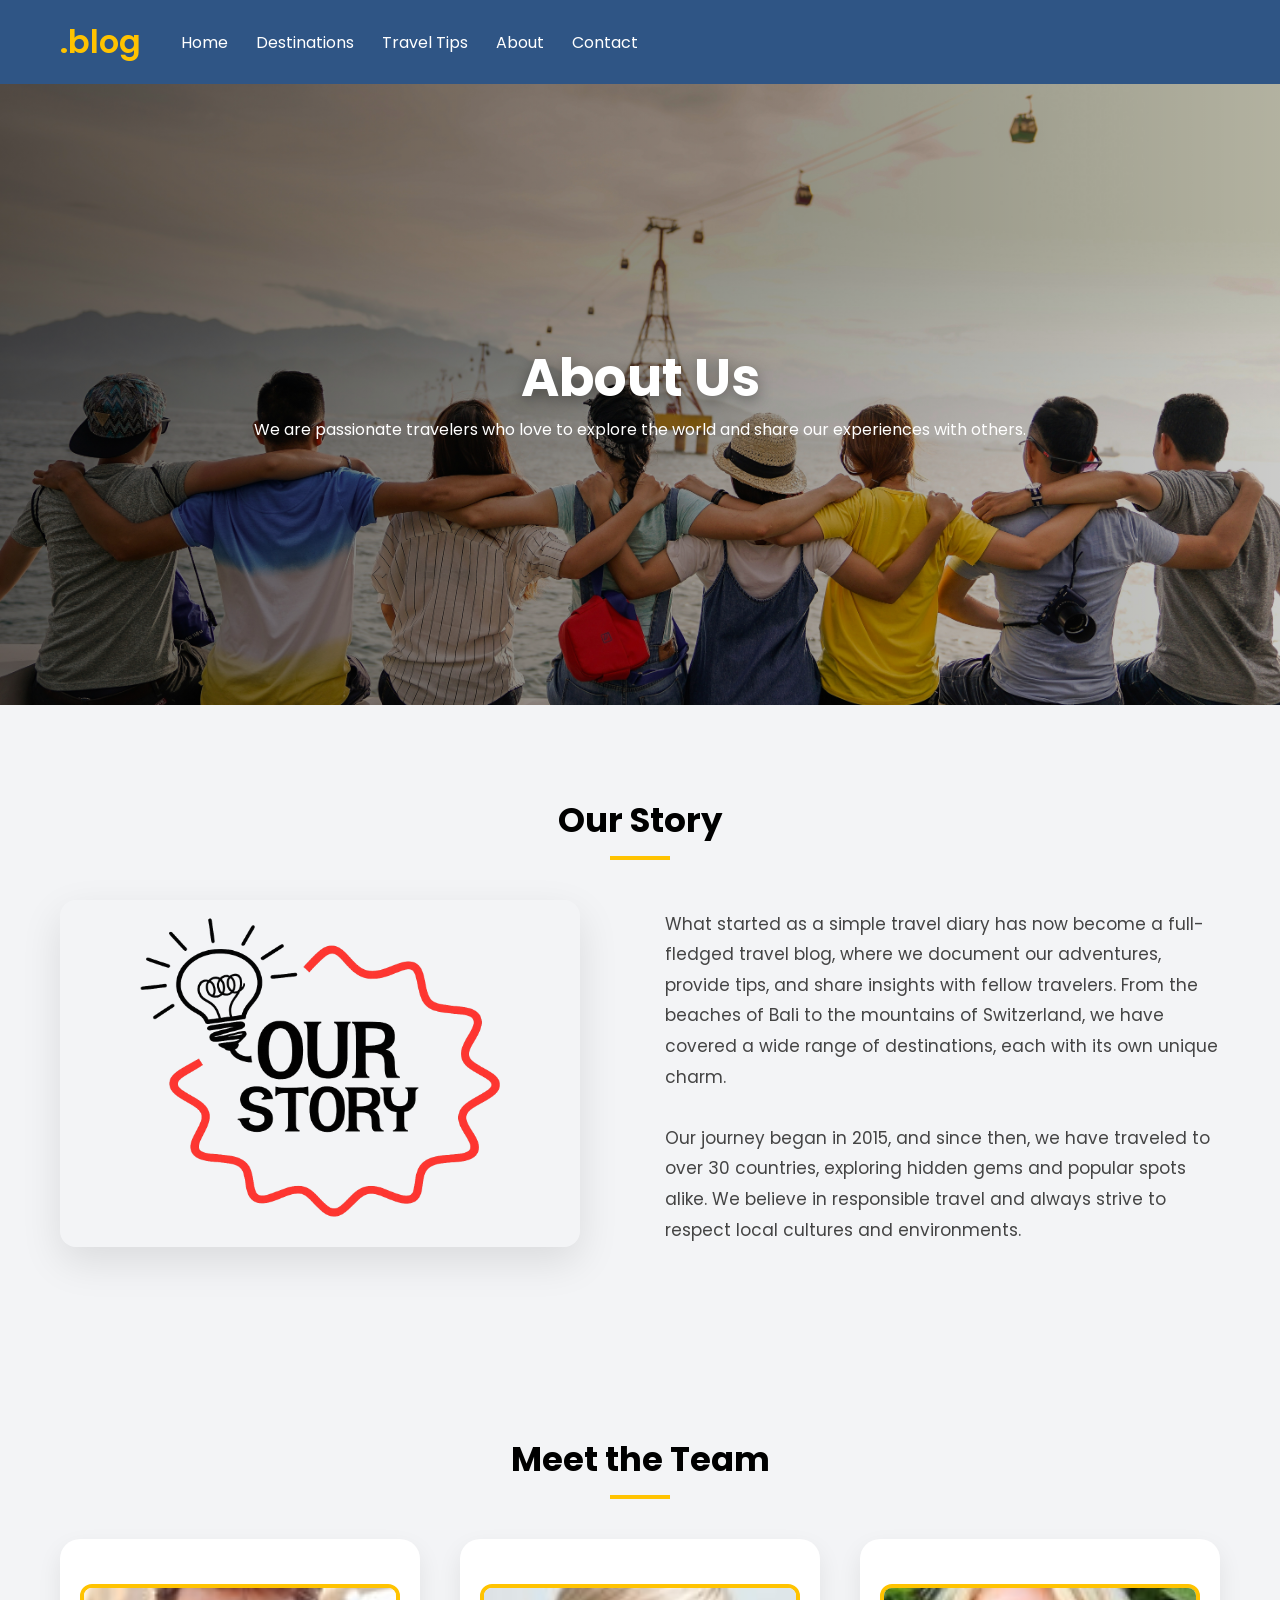
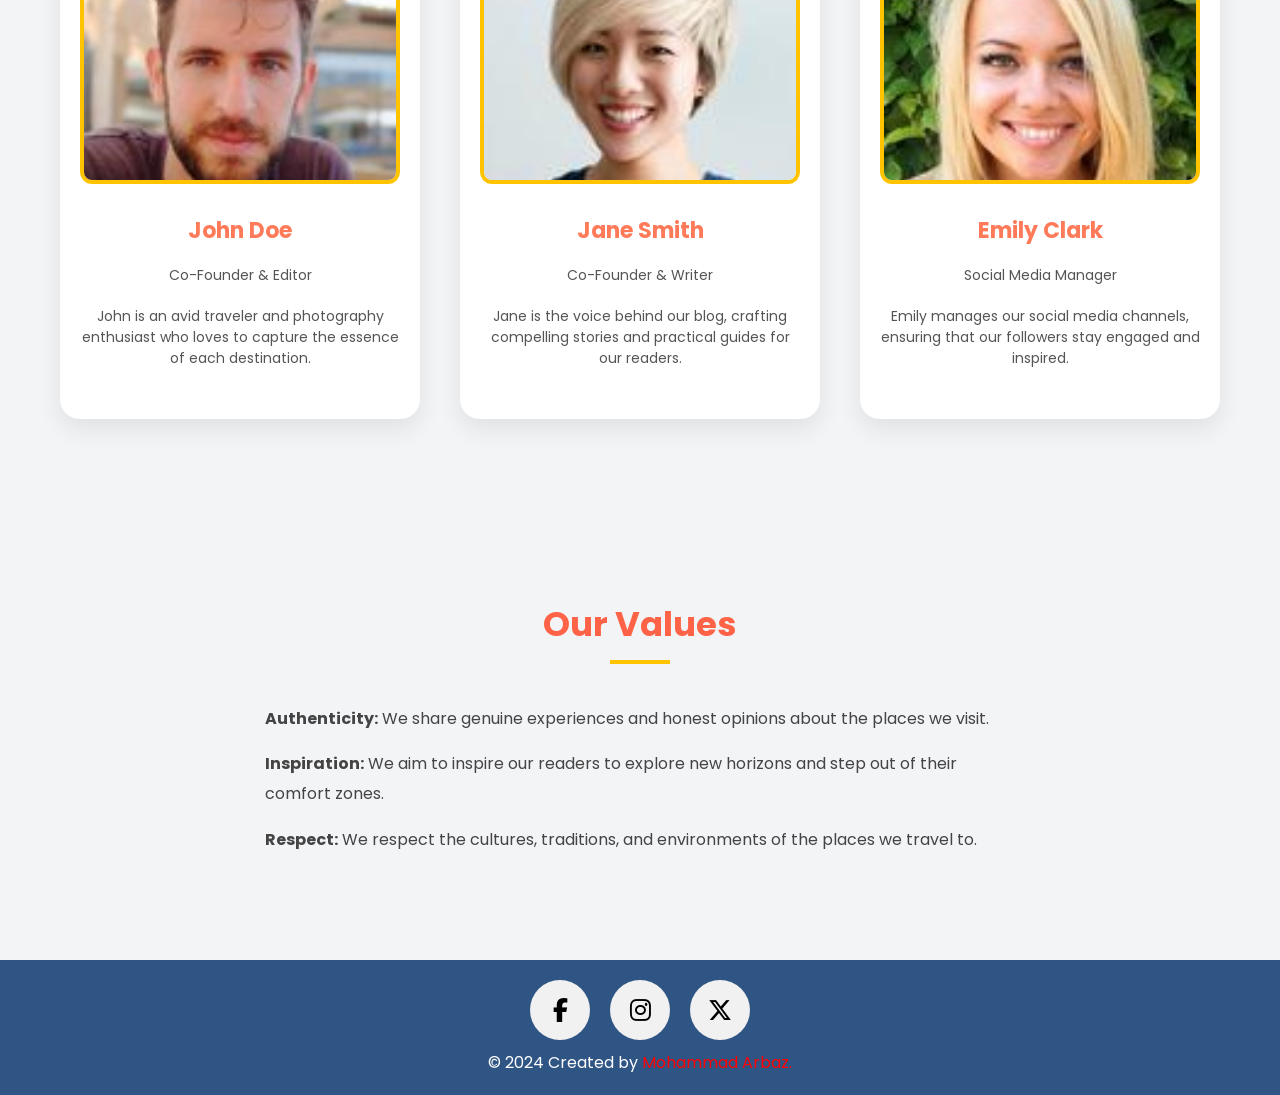
==== about.html @ c37733c9 "Travel Blog" ====
<!doctype html>
<html lang="en">
  <head>
    <meta charset="UTF-8" />
    <meta name="viewport" content="width=device-width, initial-scale=1.0" />
    <title>About Us</title>
    <link rel="stylesheet" href="style.css" />
    <link rel="stylesheet" href="about.css" />
    <link
      rel="stylesheet"
      href="https://cdnjs.cloudflare.com/ajax/libs/font-awesome/6.5.0/css/all.min.css"
    />
  </head>

  <body>
    <header>
      <a href="#" class="logo">.blog</a>
      <nav>
        <a href="index.html">Home</a>
        <a href="destinations.html">Destinations</a>
        <a href="travel-tips.html">Travel Tips</a>
        <a href="about.html">About</a>
        <a href="contact.html">Contact</a>
      </nav>
    </header>

    <section
      class="hero"
      style="
        background-image: url(img/h4.jpg);
      "
    >
      <div class="hero-content">
        <h1>About Us</h1>
        <p>
          We are passionate travelers who love to explore the world and share
          our experiences with others.
        </p>
      </div>
    </section>

    <section class="section">
      <h2>Our Story</h2>
      <div class="underline"></div>

      <div class="about-flex">
        <div class="about-img">
          <img src="img/about1.png" />
        </div>

        <div class="about-text">
          <p>
            What started as a simple travel diary has now become a full-fledged
            travel blog, where we document our adventures, provide tips, and
            share insights with fellow travelers. From the beaches of Bali to
            the mountains of Switzerland, we have covered a wide range of
            destinations, each with its own unique charm.
          </p>

          <br />

          <p>
            Our journey began in 2015, and since then, we have traveled to over
            30 countries, exploring hidden gems and popular spots alike. We
            believe in responsible travel and always strive to respect local
            cultures and environments.
          </p>
        </div>
      </div>
    </section>

    <section class="section">
      <h2>Meet the Team</h2>
      <div class="underline"></div>

      <div class="grid">
        <div class="card center">
          <img
            src="img/t1.jpg"
            class="circle"
          />
          <h3>John Doe</h3>
          <p class="role">Co-Founder & Editor</p>
          <p>
            John is an avid traveler and photography enthusiast who loves to
            capture the essence of each destination.
          </p>
        </div>

        <div class="card center">
          <img
            src="img/t2.jpg"
            class="circle"
          />
          <h3>Jane Smith</h3>
          <p class="role">Co-Founder & Writer</p>
          <p>
            Jane is the voice behind our blog, crafting compelling stories and
            practical guides for our readers.
          </p>
        </div>

        <div class="card center">
          <img
            src="img/t3.jpg"
            class="circle"
          />
          <h3>Emily Clark</h3>
          <p class="role">Social Media Manager</p>
          <p>
            Emily manages our social media channels, ensuring that our followers
            stay engaged and inspired.
          </p>
        </div>
      </div>
    </section>

    <section class="section">
      <h2 style="color: tomato">Our Values</h2>
      <div class="underline"></div>

      <div class="values">
        <p>
          <b>Authenticity:</b> We share genuine experiences and honest opinions
          about the places we visit.
        </p>
        <p>
          <b>Inspiration:</b> We aim to inspire our readers to explore new
          horizons and step out of their comfort zones.
        </p>
        <p>
          <b>Respect:</b> We respect the cultures, traditions, and environments
          of the places we travel to.
        </p>
      </div>
    </section>

    <footer>
      <div class="social">
        <a href="#"><i class="fab fa-facebook-f"></i></a>
        <a href="#"><i class="fab fa-instagram"></i></a>
        <a href="#"><i class="fab fa-x-twitter"></i></a>
      </div>
      <p>© 2024 Created by <span style="color: red;">Mohammad Arbaz.</span></p>
    </footer>
  </body>
</html>
---- style.css ----
@import url("https://fonts.googleapis.com/css2?family=Poppins:wght@400;500;600&display=swap");

* {
  margin: 0;
  padding: 0;
  box-sizing: border-box;
  font-family: "Poppins", sans-serif;
}
html {
  scroll-behavior: smooth;
}
body {
  background-color: #f3f4f6;
}
header {
  position: fixed;
  width: 100%;
  top: 0;
  background-color: #2f5585;
  display: flex;
  align-items: center;
  padding: 18px 60px;
  z-index: 1000;
}
.logo {
  font-size: 32px;
  font-weight: 600;
  color: #ffc300;
  margin-right: 40px;
  text-decoration: none;
}
nav {
  display: flex;
}
nav a {
  color: white;
  margin-right: 28px;
  text-decoration: none;
  font-size: 16px;
  transition: 0.3s;
}
nav a:hover {
  color: #ffc300;
}
.hero {
  margin-top: 75px;
  height: 70vh;
  background-position: center;
  background-repeat: no-repeat;
  background-size: cover;
  display: flex;
  justify-content: center;
  align-items: center;
  position: relative;
}
.hero::after {
  content: "";
  position: absolute;
  width: 100%;
  height: 100%;
  background: linear-gradient(to right, rgba(0, 0, 0, 0.6), rgba(0, 0, 0, 0.2));
}
.hero-content {
  position: relative;
  z-index: 10;
  text-align: center;
  color: white;
}
.hero h1 {
  font-size: 52px;
  text-shadow: 0 4px 15px rgba(0, 0, 0, 0.4);
}
.btn {
  margin-top: 25px;
  padding: 12px 30px;
  background: linear-gradient(45deg, #ffc300, #ffdb4d);
  border-radius: 30px;
  text-decoration: none;
  color: black;
  font-weight: 500;
  display: inline-block;
  transition: 0.3s;
}
.btn:hover {
  transform: translateY(-4px);
  box-shadow: 0 10px 25px rgba(0, 0, 0, 0.2);
}
.btn.small {
  padding: 8px 20px;
  font-size: 14px;
}
.section {
  padding: 90px 60px;
  text-align: center;
}
.section h2 {
  font-size: 34px;
}
.underline {
  width: 60px;
  height: 4px;
  background-color: #ffc300;
  margin: 10px auto 40px;
}
.grid {
  display: grid;
  grid-template-columns: repeat(3, 1fr);
  gap: 30px;
}
.card {
  background: white;
  padding: 18px;
  border-radius: 18px;
  text-align: left;
  box-shadow: 0 10px 25px rgba(0, 0, 0, 0.06);
  transition: 0.4s;
  display: flex;
  flex-direction: column;
}
.card:hover {
  transform: translateY(-10px);
  box-shadow: 0 20px 40px rgba(0, 0, 0, 0.12);
}
.card img {
  width: 100%;
  height: 200px;
  border-radius: 12px;
  object-fit: cover;
  transition: 0.4s;
}
.card:hover img {
  transform: scale(1.08);
}
.card h3 {
  margin: 15px 0 8px;
  font-size: 20px;
}
.card p {
  color: #666;
  font-size: 14px;
  margin-bottom: 20px;
  flex-grow: 1;
}
.card .btn.small {
  align-self: flex-start;
}
.about-flex {
  display: flex;
  align-items: center;
  gap: 60px;
  text-align: left;
}
.about-img img {
  width: 620px;
}
.about-text {
  font-size: 18px;
  color: #444;
  line-height: 1.8;
}
.grid {
  display: grid;
  grid-template-columns: repeat(3, 1fr);
  gap: 40px;
}
.card {
  background: #fff;
  padding: 30px 20px;
  border-radius: 20px;
  text-align: center;
  box-shadow: 0 10px 25px rgba(0, 0, 0, 0.08);
}
.circle {
  width: 150px;
  height: 150px;
  border-radius: 50%;
  object-fit: cover;
  margin-bottom: 15px;
}
.card h3 {
  color: #ff7a59;
  font-size: 22px;
}
.role {
  color: #666;
  font-size: 14px;
  margin: 10px 0;
}
.card p {
  font-size: 14px;
  color: #555;
}
.values {
  max-width: 800px;
  margin: auto;
  text-align: left;
  line-height: 2;
  font-size: 16px;
  color: #444;
}
.circle {
  width: 120px;
  height: 120px;
  border-radius: 50%;
  object-fit: cover;
  margin-bottom: 10px;
}
.center {
  text-align: center;
}
.values {
  max-width: 800px;
  margin: auto;
  text-align: left;
  line-height: 1.8;
}
form {
  max-width: 600px;
  margin: auto;
}
form input,
form textarea {
  width: 100%;
  padding: 12px;
  margin: 10px 0;
  border-radius: 6px;
  border: 1px solid #ccc;
}
form textarea {
  height: 120px;
}
iframe {
  border-radius: 12px;
  margin-top: 20px;
}
footer {
  background: #2f5585;
  color: white;
  text-align: center;
  padding: 40px;
}
.social span {
  margin: 0 10px;
  font-size: 20px;
}
footer {
  text-align: center;
  padding: 20px;
}
.social {
  display: flex;
  justify-content: center;
  gap: 20px;
  margin-bottom: 10px;
}
.social a {
  width: 60px;
  height: 60px;
  background: #f1f1f1;
  border-radius: 50%;
  display: flex;
  align-items: center;
  justify-content: center;
  text-decoration: none;
  transition: 0.3s ease;
}
.social a i {
  font-size: 24px;
  color: #000;
}
.social a:hover {
  transform: scale(1.1);
}
.social a:nth-child(1):hover {
  background: #1877f2; 
}
.social a:nth-child(2):hover {
  background: radial-gradient(
    circle at 30% 107%,
    #fdf497 0%,
    #fdf497 5%,
    #fd5949 45%,
    #d6249f 60%,
    #285aeb 90%
  );
}
.social a:nth-child(3):hover {
  background: #000; 
}
.social a:hover i {
  color: #fff;
}
@media (max-width: 900px) {
  header {
    padding: 15px 20px;
  }
  nav a {
    margin-right: 15px;
    font-size: 14px;
  }
  .hero {
    height: 50vh;
  }
  .hero h1 {
    font-size: 28px;
  }
  .grid {
    grid-template-columns: repeat(2, 1fr);
  }
  .section {
    padding: 60px 20px;
  }
  .about-flex {
    flex-direction: column;
    text-align: center;
  }
}
@media (max-width: 600px) {
  header {
    flex-direction: column;
  }
  nav {
    flex-wrap: wrap;
    justify-content: center;
    margin-top: 10px;
  }
  .grid {
    grid-template-columns: 1fr;
  }
}
---- about.css ----
.about-flex {
  display: flex;
  gap: 50px;
  align-items: center;
  justify-content: space-between;
  text-align: left;
  margin-top: 40px;
}
.about-img {
  flex: 1;
}
.about-img img {
  width: 100%;
  max-width: 520px;
  border-radius: 16px;
  box-shadow: 0 15px 40px rgba(0, 0, 0, 0.1);
  transition: 0.4s;
}
.about-img img:hover {
  transform: scale(1.03);
}
.about-text {
  flex: 1;
  font-size: 17px;
  line-height: 1.8;
  color: #444;
}
.center {
  text-align: center;
}
.circle {
  width: 120px;
  height: 120px;
  border-radius: 50%;
  margin: 15px auto;
  object-fit: cover;
  border: 4px solid #ffc300;
}
.role {
  color: #0077ff;
  font-size: 14px;
  margin-bottom: 10px;
}
.values {
  max-width: 750px;
  margin: 40px auto 0;
  text-align: left;
  line-height: 1.9;
  font-size: 16px;
  color: #444;
}
.values p {
  margin-bottom: 15px;
}
@media (max-width: 992px) {
  .about-flex {
    flex-direction: column;
    text-align: center;
  }
  .about-img img {
    max-width: 100%;
  }
  .about-text {
    text-align: center;
  }
}
@media (max-width: 600px) {
  .about-text {
    font-size: 15px;
  }
}
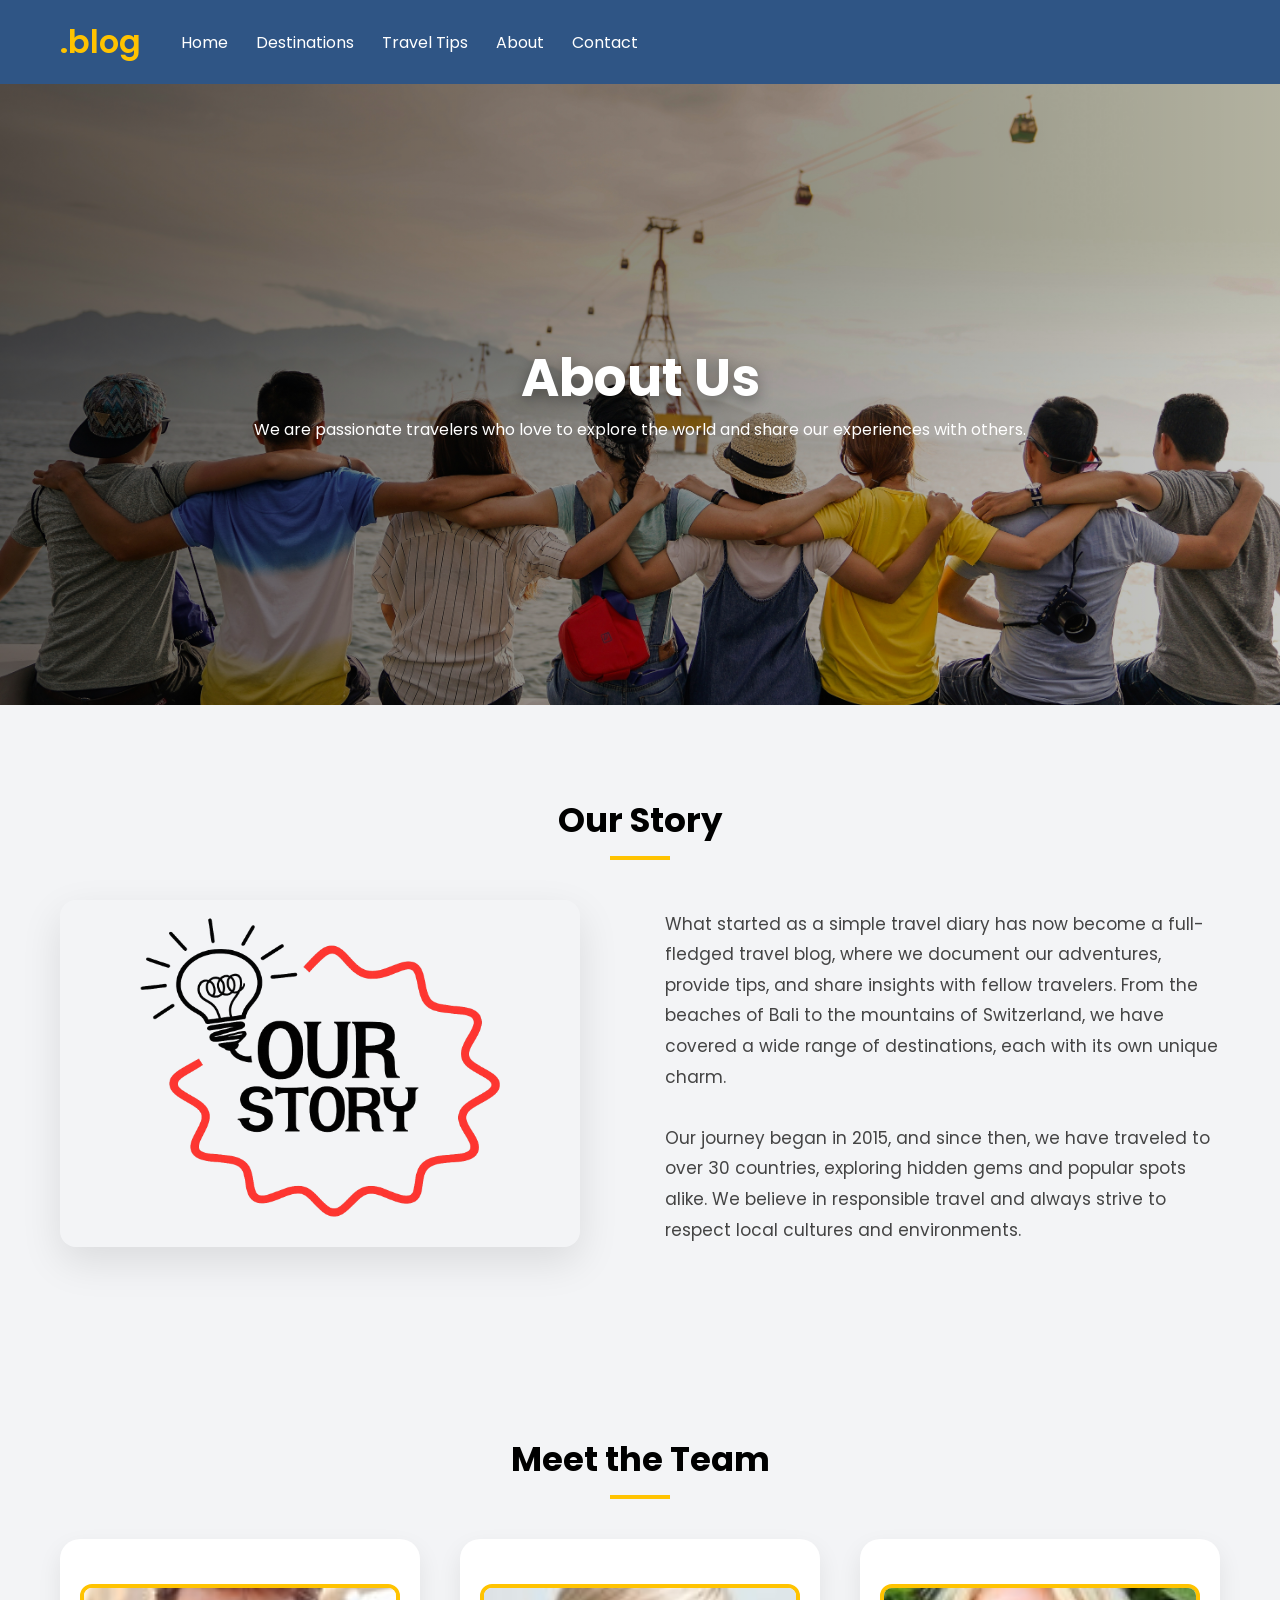
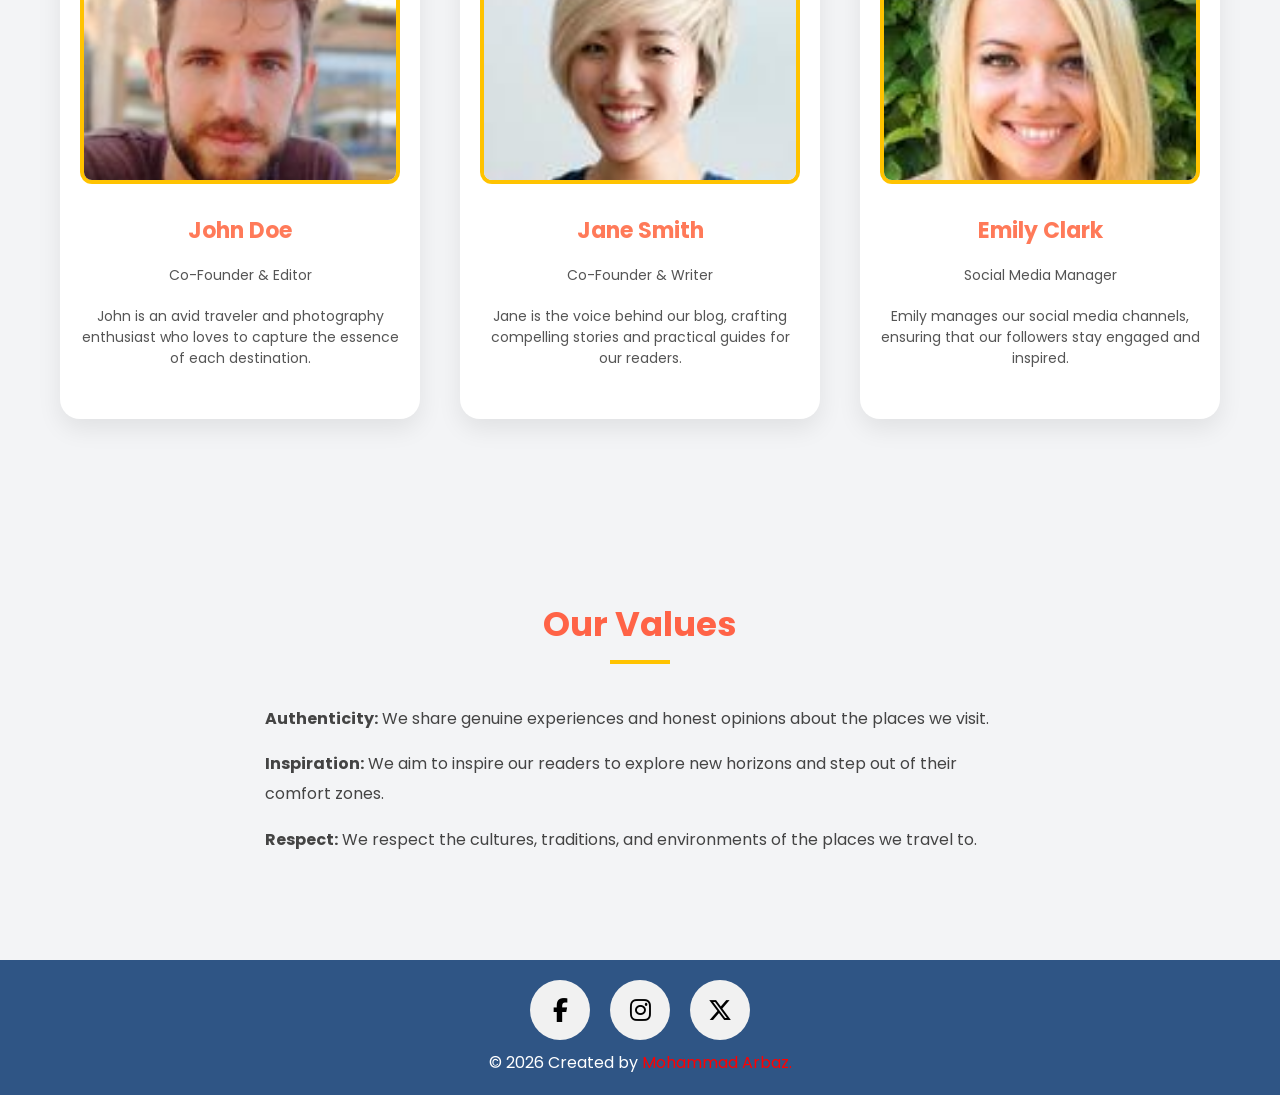
==== commit 59066ffd: "about.html" ====
--- a/about.html
+++ b/about.html
@@ -141,7 +141,7 @@
         <a href="#"><i class="fab fa-instagram"></i></a>
         <a href="#"><i class="fab fa-x-twitter"></i></a>
       </div>
-      <p>© 2024 Created by <span style="color: red;">Mohammad Arbaz.</span></p>
+      <p>© 2026 Created by <span style="color: red;">Mohammad Arbaz.</span></p>
     </footer>
   </body>
 </html>
